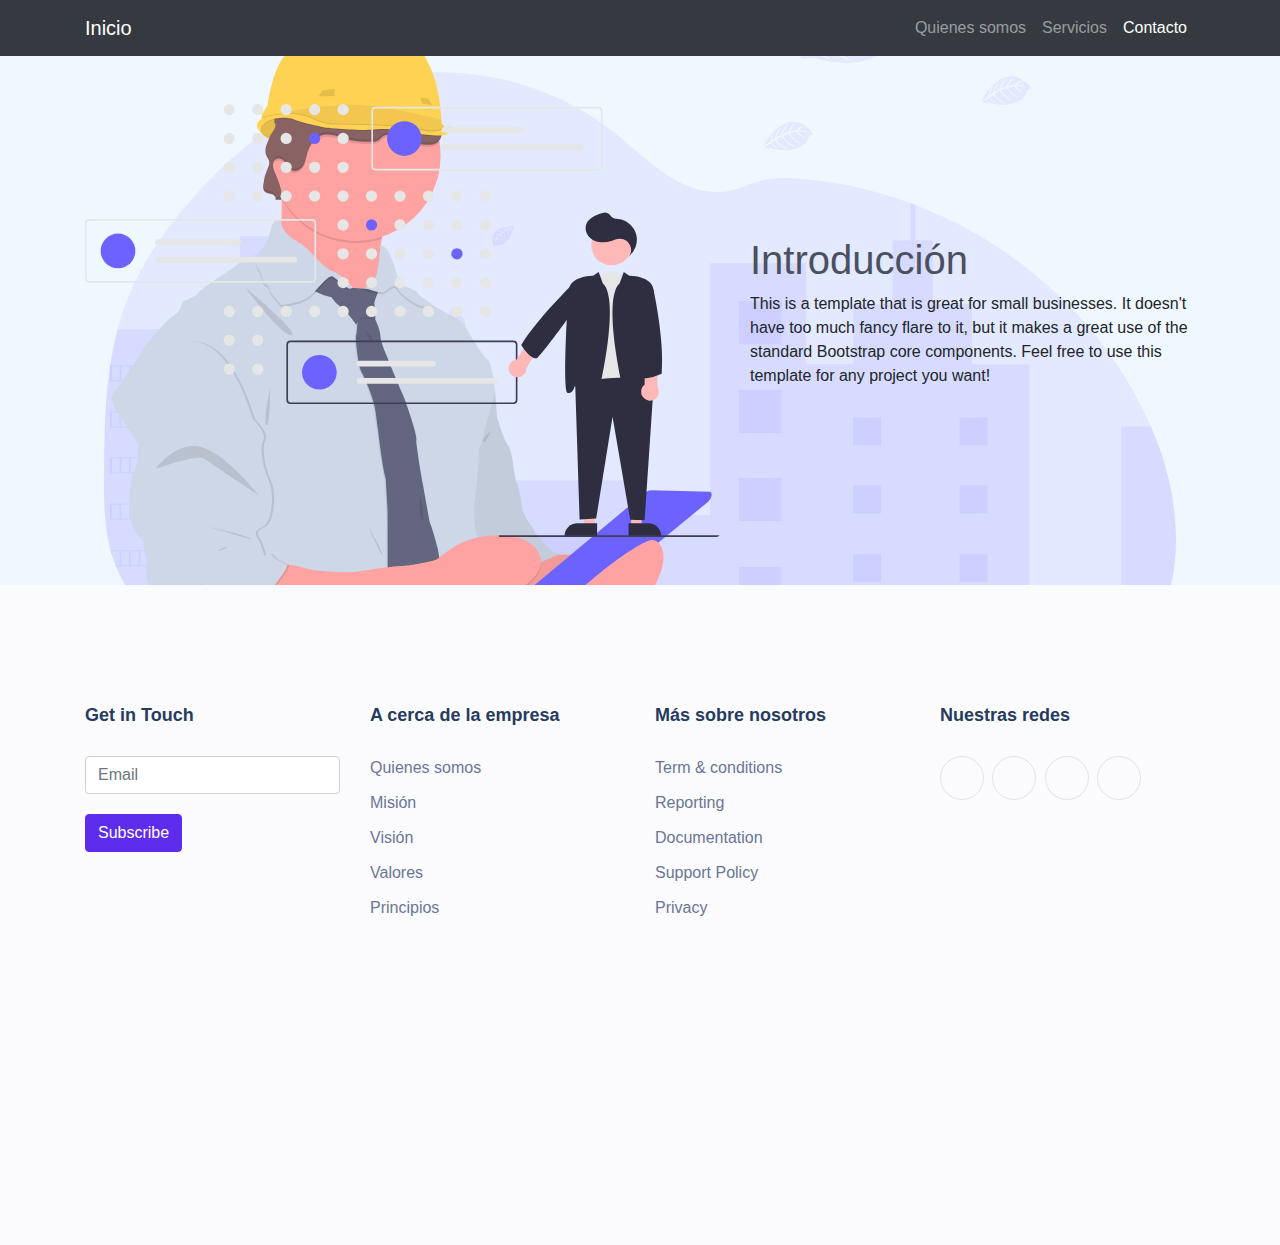
==== contacto.html @ cd7cbec7 "Add files via upload" ====
<!DOCTYPE html>
<html lang="en">

<head>

    <link href="https://fonts.googleapis.com/css2?family=Oswald:wght@300&display=swap" rel="stylesheet">
    <link rel="stylesheet" href="https://use.fontawesome.com/releases/v5.14.0/css/all.css"
        integrity="sha384-HzLeBuhoNPvSl5KYnjx0BT+WB0QEEqLprO+NBkkk5gbc67FTaL7XIGa2w1L0Xbgc" crossorigin="anonymous">
    <meta charset="utf-8" />
    <meta name="viewport" content="width=device-width, initial-scale=1, shrink-to-fit=no" />
    <meta name="description" content="" />
    <meta name="author" content="" />
    <title>Contacto</title>
    <!-- Favicon-->
    <link rel="icon" type="image/x-icon" href="assets/favicon.ico" />
    <!-- Core theme CSS (includes Bootstrap)-->
    <link href="css/styles.css" rel="stylesheet" />
</head>

<body style="background-image: url(assets/img/undraw_QA_engineers_dg5p.svg);
background-position: top;
background-repeat: repeat-y; background-color: aliceblue;">
    <!-- Navigation-->
    <nav class="navbar navbar-expand-lg navbar-dark bg-dark">
        <div class="container">
            <a class="navbar-brand" href="index.html">Inicio</a>
            <button class="navbar-toggler" type="button" data-toggle="collapse" data-target="#navbarResponsive"
                aria-controls="navbarResponsive" aria-expanded="false" aria-label="Toggle navigation"><span
                    class="navbar-toggler-icon"></span></button>
            <div class="collapse navbar-collapse" id="navbarResponsive">
                <ul class="navbar-nav ml-auto">
                    <li class="nav-item"><a class="nav-link" href="quienesSomos.html">Quienes somos</a></li>
                    <li class="nav-item"><a class="nav-link" href="productosServicios.html">Servicios</a></li>
                    <li class="nav-item active"><a class="nav-link" href="contacto.html">Contacto</a></li>
                </ul>
            </div>
        </div>
    </nav>
    <!-- Page Content-->
    <div class="container">
        <!-- Heading Row-->
        <div class="row align-items-center my-5">
            <div class="col-lg-7"><img class="img-fluid rounded mb-4 mb-lg-0"
                    src="assets/img/undraw_Business_decisions_re_84ag.svg" alt="..." /></div>
            <div class="col-lg-5">
                <h1 class="font-weight-light">Introducción</h1>
                <p>This is a template that is great for small businesses. It doesn't have too much fancy flare to it,
                    but it makes a great use of the standard Bootstrap core components. Feel free to use this template
                    for any project you want!</p>
            </div>
        </div>
   

    </div>

    <!-- Footer -->
    <footer class="new_footer_area bg_color">
        <div class="new_footer_top">
            <div class="container">
                <div class="row">
                    <div class="col-lg-3 col-md-6">
                        <div class="f_widget company_widget wow fadeInLeft" data-wow-delay="0.2s"
                            style="visibility: visible; animation-delay: 0.2s; animation-name: fadeInLeft;">
                            <h3 class="f-title f_600 t_color f_size_18">Get in Touch</h3>
                            <form action="#" class="f_subscribe_two mailchimp" method="post" novalidate="true"
                                _lpchecked="1">
                                <input type="text" name="EMAIL" class="form-control memail" placeholder="Email">
                                <button class="btn btn_get btn_get_two" type="submit">Subscribe</button>
                                <p class="mchimp-errmessage" style="display: none;"></p>
                                <p class="mchimp-sucmessage" style="display: none;"></p>
                            </form>
                        </div>
                    </div>
                    <div class="col-lg-3 col-md-6">
                        <div class="f_widget about-widget pl_70 wow fadeInLeft" data-wow-delay="0.4s"
                            style="visibility: visible; animation-delay: 0.4s; animation-name: fadeInLeft;">
                            <h3 class="f-title f_600 t_color f_size_18">A cerca de la empresa</h3>
                            <ul class="list-unstyled f_list">
                                <li><a href="quienesSomos.html">Quienes somos</a></li>
                                <li><a href="misionVision.html">Misión</a></li>
                                <li><a href="misionVision.html">Visión</a></li>
                                <li><a href="valoresPrincipios.html">Valores</a></li>
                                <li><a href="valoresPrincipios.html">Principios</a></li>
                            </ul>
                        </div>
                    </div>
                    <div class="col-lg-3 col-md-6">
                        <div class="f_widget about-widget pl_70 wow fadeInLeft" data-wow-delay="0.6s"
                            style="visibility: visible; animation-delay: 0.6s; animation-name: fadeInLeft;">
                            <h3 class="f-title f_600 t_color f_size_18">Más sobre nosotros</h3>
                            <ul class="list-unstyled f_list">
                                <li><a href="#">Term &amp; conditions</a></li>
                                <li><a href="#">Reporting</a></li>
                                <li><a href="#">Documentation</a></li>
                                <li><a href="#">Support Policy</a></li>
                                <li><a href="#">Privacy</a></li>
                            </ul>
                        </div>
                    </div>
                    <div class="col-lg-3 col-md-6">
                        <div class="f_widget social-widget pl_70 wow fadeInLeft" data-wow-delay="0.8s"
                            style="visibility: visible; animation-delay: 0.8s; animation-name: fadeInLeft;">
                            <h3 class="f-title f_600 t_color f_size_18">Nuestras redes</h3>
                            <div class="f_social_icon">
                                <a href="#" class="fab fa-facebook"></a>
                                <a href="#" class="fab fa-twitter"></a>
                                <a href="#" class="fab fa-linkedin"></a>
                                <a href="#" class="fab fa-pinterest"></a>
                            </div>
                        </div>
                    </div>
                </div>
            </div>
            <div class="footer_bg">
                <div class="footer_bg_one"></div>
                <div class="footer_bg_two"></div>
            </div>
        </div>
        <div class="footer_bottom">
            <div class="container">
                <div class="row align-items-center">
                </div>
            </div>
        </div>
    </footer>

    <!-- Bootstrap core JS-->
    <script src="https://code.jquery.com/jquery-3.5.1.slim.min.js"></script>
    <script src="https://cdn.jsdelivr.net/npm/bootstrap@4.6.0/dist/js/bootstrap.bundle.min.js"></script>
    <!-- Core theme JS-->
    <script src="js/scripts.js"></script>
    <script src="https://cdn.jsdelivr.net/npm/bootstrap@5.0.0-beta3/dist/js/bootstrap.bundle.min.js"
        integrity="sha384-JEW9xMcG8R+pH31jmWH6WWP0WintQrMb4s7ZOdauHnUtxwoG2vI5DkLtS3qm9Ekf"
        crossorigin="anonymous"></script>

    <!-- Extra large modal -->
    <div class="modal fade caso05ingresar" tabindex="-1" role="dialog" aria-labelledby="myExtraLargeModalLabel"
        aria-hidden="true">
        <div class="modal-dialog modal-xl">
            <div class="modal-content">

                <div class="texto-modal col-12 col-md-12">
                    <h1 class="text-center pt-5 pb-4">Organigrama</h1>
                    <hr>
                    <!-- <h2>Autores</h2> -->
                    <img src="assets/img/landing-code.svg" alt="Imagen registrar" class="img-responsive img-thumbnail">
                </div>
            </div>
        </div>
    </div>
    </div>

</body>

</html>
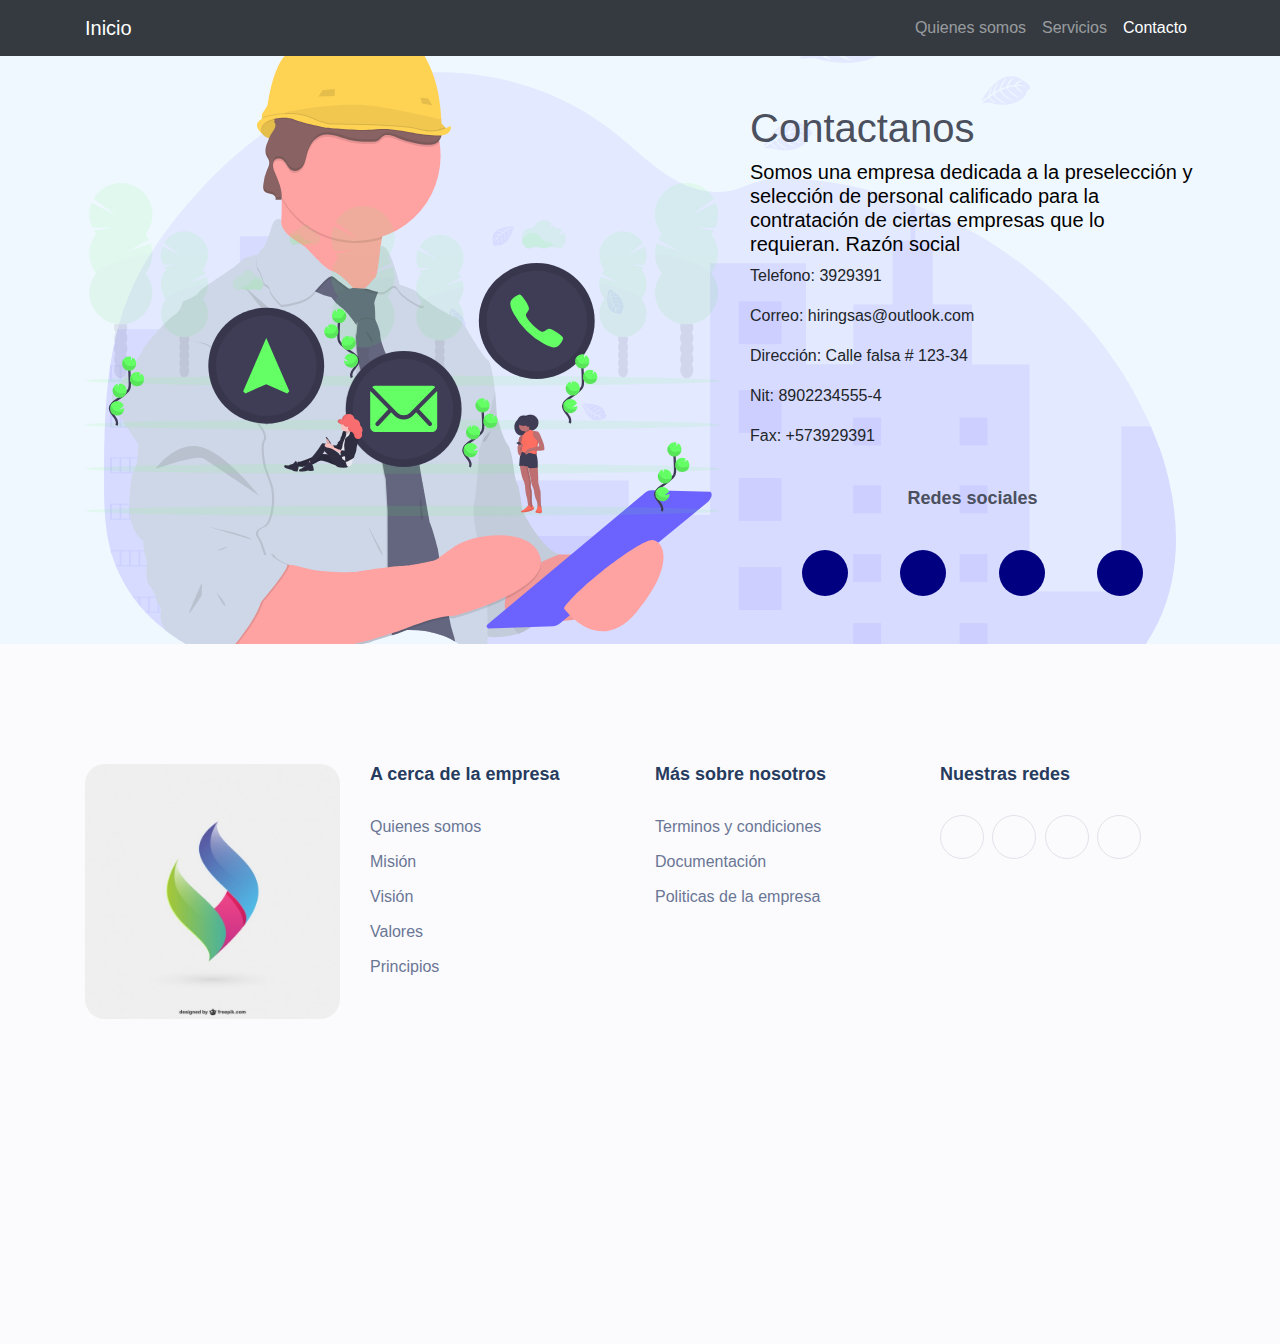
==== commit c5efee17: "Add files via upload" ====
--- a/contacto.html
+++ b/contacto.html
@@ -41,12 +41,28 @@
         <!-- Heading Row-->
         <div class="row align-items-center my-5">
             <div class="col-lg-7"><img class="img-fluid rounded mb-4 mb-lg-0"
-                    src="assets/img/undraw_Business_decisions_re_84ag.svg" alt="..." /></div>
+                    src="assets/img/undraw_contact_us_15o2.svg" alt="..." /></div>
             <div class="col-lg-5">
-                <h1 class="font-weight-light">Introducción</h1>
-                <p>This is a template that is great for small businesses. It doesn't have too much fancy flare to it,
-                    but it makes a great use of the standard Bootstrap core components. Feel free to use this template
-                    for any project you want!</p>
+                <h1 class="font-weight-light">Contactanos</h1>
+                <h5 class="font-weight-light"style="color: black;" >Somos una empresa dedicada a la preselección y selección de personal calificado para la contratación de ciertas empresas que lo requieran.
+                    Razón social
+                    </h5>
+
+                
+                <p>Telefono: 3929391</p>
+                <p>Correo: hiringsas@outlook.com</p>
+                <p>Dirección: Calle falsa # 123-34</p>
+                <p>Nit: 8902234555-4</p>
+                <p>Fax: +573929391</p>
+                <h2 style="text-align: center;" class=" pt-4 f-title f_600 t_color f_size_18">Redes sociales</h2>
+                <div class="f_social_icon" style="display: flex;
+                justify-content: space-evenly;
+                padding-top: 2rem;">
+                    <a style="background-color: navy;" href="#" class="fab fa-facebook"></a>
+                    <a style="background-color: navy;" href="#" class="fab fa-twitter"></a>
+                    <a style="background-color: navy;" href="#" class="fab fa-linkedin"></a>
+                    <a style="background-color: navy;" href="#" class="fab fa-pinterest"></a>
+                </div>
             </div>
         </div>
    
@@ -61,14 +77,9 @@
                     <div class="col-lg-3 col-md-6">
                         <div class="f_widget company_widget wow fadeInLeft" data-wow-delay="0.2s"
                             style="visibility: visible; animation-delay: 0.2s; animation-name: fadeInLeft;">
-                            <h3 class="f-title f_600 t_color f_size_18">Get in Touch</h3>
-                            <form action="#" class="f_subscribe_two mailchimp" method="post" novalidate="true"
-                                _lpchecked="1">
-                                <input type="text" name="EMAIL" class="form-control memail" placeholder="Email">
-                                <button class="btn btn_get btn_get_two" type="submit">Subscribe</button>
-                                <p class="mchimp-errmessage" style="display: none;"></p>
-                                <p class="mchimp-sucmessage" style="display: none;"></p>
-                            </form>
+                            <img class="img-responsive" style="width: 100%;
+                            border-radius: 20px;" src="assets/img/logo-abstracto-colorido_23-2147504722.jpg" alt="Logo">
+                      
                         </div>
                     </div>
                     <div class="col-lg-3 col-md-6">
@@ -89,11 +100,9 @@
                             style="visibility: visible; animation-delay: 0.6s; animation-name: fadeInLeft;">
                             <h3 class="f-title f_600 t_color f_size_18">Más sobre nosotros</h3>
                             <ul class="list-unstyled f_list">
-                                <li><a href="#">Term &amp; conditions</a></li>
-                                <li><a href="#">Reporting</a></li>
-                                <li><a href="#">Documentation</a></li>
-                                <li><a href="#">Support Policy</a></li>
-                                <li><a href="#">Privacy</a></li>
+                                <li><a href="#">Terminos y condiciones</a></li>
+                                <li><a href="#">Documentación</a></li>
+                                <li><a href="#">Politicas de la empresa</a></li>
                             </ul>
                         </div>
                     </div>
@@ -132,22 +141,6 @@
     <script src="https://cdn.jsdelivr.net/npm/bootstrap@5.0.0-beta3/dist/js/bootstrap.bundle.min.js"
         integrity="sha384-JEW9xMcG8R+pH31jmWH6WWP0WintQrMb4s7ZOdauHnUtxwoG2vI5DkLtS3qm9Ekf"
         crossorigin="anonymous"></script>
-
-    <!-- Extra large modal -->
-    <div class="modal fade caso05ingresar" tabindex="-1" role="dialog" aria-labelledby="myExtraLargeModalLabel"
-        aria-hidden="true">
-        <div class="modal-dialog modal-xl">
-            <div class="modal-content">
-
-                <div class="texto-modal col-12 col-md-12">
-                    <h1 class="text-center pt-5 pb-4">Organigrama</h1>
-                    <hr>
-                    <!-- <h2>Autores</h2> -->
-                    <img src="assets/img/landing-code.svg" alt="Imagen registrar" class="img-responsive img-thumbnail">
-                </div>
-            </div>
-        </div>
-    </div>
     </div>
 
 </body>
